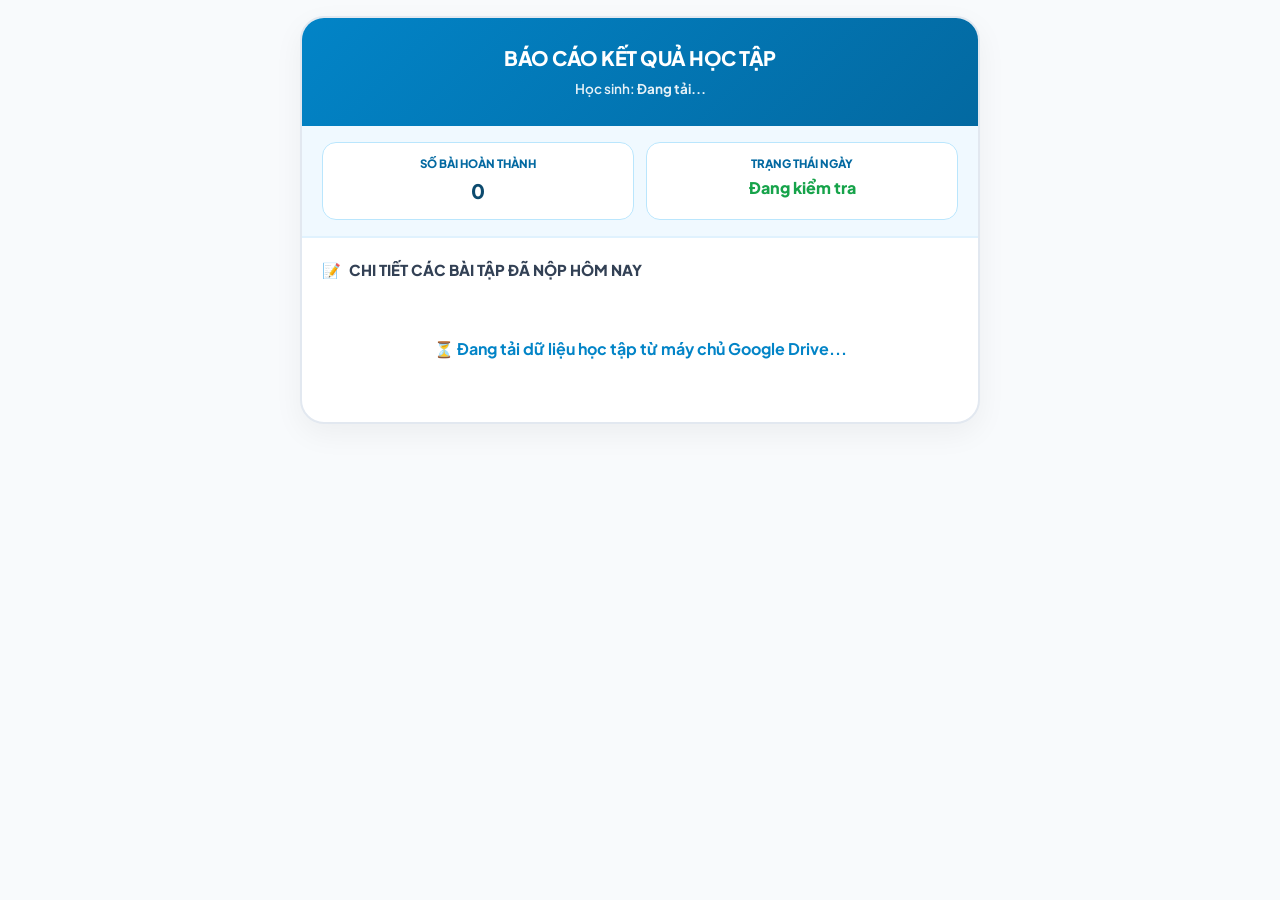
==== parent-report.html @ c3c3512f "Create parent-report.html" ====
<!DOCTYPE html>
<html lang="vi">
<head>
  <meta charset="UTF-8">
  <meta name="viewport" content="width=device-width, initial-scale=1.0">
  <title>Báo Cáo Học Tập Hàng Ngày - Trạm IELTS</title>
  <link rel="preconnect" href="https://fonts.googleapis.com">
  <link rel="preconnect" href="https://fonts.gstatic.com" crossorigin>
  <link href="https://fonts.googleapis.com/css2?family=Plus+Jakarta+Sans:wght@500;600;700;800;900&display=swap" rel="stylesheet">
  <style>
    * { box-sizing: border-box; margin: 0; padding: 0; }
    body {
      font-family: 'Plus Jakarta Sans', system-ui, -apple-system, sans-serif;
      background: #F8FAFC;
      color: #0F172A;
      line-height: 1.6;
      padding: 16px;
    }
    .report-container {
      max-width: 680px;
      margin: 0 auto;
      background: #FFFFFF;
      border-radius: 24px;
      border: 2px solid #E2E8F0;
      box-shadow: 0 10px 30px rgba(0,0,0,0.05);
      overflow: hidden;
    }
    .header-banner {
      background: linear-gradient(135deg, #0284C7 0%, #0369A1 100%);
      color: white;
      padding: 24px 20px;
      text-align: center;
    }
    .header-banner h1 {
      font-size: 20px;
      font-weight: 900;
      letter-spacing: -0.5px;
      margin-bottom: 4px;
    }
    .header-banner p {
      font-size: 13.5px;
      opacity: 0.9;
      font-weight: 600;
    }
    .stats-card {
      display: grid;
      grid-template-columns: 1fr 1fr;
      gap: 12px;
      padding: 16px 20px;
      background: #F0F9FF;
      border-bottom: 2px solid #E0F2FE;
    }
    .stat-box {
      background: white;
      padding: 12px;
      border-radius: 14px;
      border: 1.5px solid #BAE6FD;
      text-align: center;
    }
    .stat-label {
      font-size: 11.5px;
      font-weight: 800;
      color: #0369A1;
      text-transform: uppercase;
      margin-bottom: 2px;
    }
    .stat-value {
      font-size: 20px;
      font-weight: 900;
      color: #0C4A6E;
    }
    .content-body {
      padding: 20px;
    }
    .section-title {
      font-size: 15px;
      font-weight: 900;
      color: #334155;
      text-transform: uppercase;
      margin-bottom: 14px;
      display: flex;
      align-items: center;
      gap: 8px;
    }
    .attempt-card {
      background: #FFFFFF;
      border: 2px solid #E2E8F0;
      border-radius: 16px;
      padding: 16px;
      margin-bottom: 12px;
      display: flex;
      justify-content: space-between;
      align-items: center;
      flex-wrap: wrap;
      gap: 12px;
      transition: all 0.2s;
    }
    .attempt-card:hover {
      border-color: #0284C7;
      box-shadow: 0 4px 14px rgba(2, 132, 199, 0.08);
    }
    .attempt-info {
      flex: 1;
      min-width: 200px;
    }
    .attempt-title {
      font-size: 14.5px;
      font-weight: 800;
      color: #0F172A;
      margin-bottom: 4px;
    }
    .attempt-meta {
      font-size: 12px;
      color: #64748B;
      font-weight: 600;
    }
    .score-badge {
      background: #ECFDF5;
      color: #047857;
      border: 1.5px solid #A7F3D0;
      padding: 6px 14px;
      border-radius: 12px;
      font-size: 16px;
      font-weight: 900;
      text-align: center;
    }
    .btn-view-detail {
      background: #0284C7;
      color: white;
      text-decoration: none;
      padding: 8px 14px;
      border-radius: 10px;
      font-weight: 800;
      font-size: 12.5px;
      display: inline-flex;
      align-items: center;
      gap: 4px;
    }
    .empty-state {
      text-align: center;
      padding: 40px 20px;
      color: #64748B;
    }
    .loading-spinner {
      text-align: center;
      padding: 40px 20px;
      font-weight: 700;
      color: #0284C7;
    }
  </style>
</head>
<body>

  <div class="report-container">
    <!-- BANNER TIÊU ĐỀ -->
    <div class="header-banner">
      <h1>BÁO CÁO KẾT QUẢ HỌC TẬP</h1>
      <p id="headerSub">Học sinh: <b id="displayStudentName">Đang tải...</b></p>
      <p id="displayDate" style="font-size:12px; margin-top:2px; opacity:0.8;"></p>
    </div>

    <!-- KHỐI THỐNG KÊ NHANH -->
    <div class="stats-card">
      <div class="stat-box">
        <div class="stat-label">Số bài hoàn thành</div>
        <div class="stat-value" id="statCount">0</div>
      </div>
      <div class="stat-box">
        <div class="stat-label">Trạng thái ngày</div>
        <div class="stat-value" id="statStatus" style="font-size:16px; color:#16A34A;">Đang kiểm tra</div>
      </div>
    </div>

    <!-- DANH SÁCH BÀI LÀM TRONG NGÀY -->
    <div class="content-body">
      <div class="section-title">
        <span>📝</span>
        <span>Chi tiết các bài tập đã nộp hôm nay</span>
      </div>

      <div id="loadingBox" class="loading-spinner">
        ⏳ Đang tải dữ liệu học tập từ máy chủ Google Drive...
      </div>

      <div id="attemptsList" style="display:none;"></div>

      <div id="emptyBox" class="empty-state" style="display:none;">
        <div style="font-size:36px; margin-bottom:8px;">📭</div>
        <p style="font-weight:700; color:#334155; font-size:15px;">Chưa ghi nhận bài nộp nào trong ngày này.</p>
        <p style="font-size:13px; margin-top:4px;">Nếu con vừa nộp bài, Ba/Mẹ vui lòng tải lại trang sau ít phút nhé!</p>
      </div>
    </div>
  </div>

  <script type="module">
    import { CONFIG } from './js/config.js';

    async function loadDailyReport() {
      const urlParams = new URLSearchParams(window.location.search);
      const email = urlParams.get('email') || '';
      
      // Lấy ngày cần xem (nếu không có thì lấy ngày hôm nay theo giờ VN)
      const now = new Date();
      const localToday = now.getFullYear() + '-' + String(now.getMonth() + 1).padStart(2, '0') + '-' + String(now.getDate()).padStart(2, '0');
      const targetDate = urlParams.get('date') || localToday;

      document.getElementById('displayDate').innerText = `Ngày báo cáo: ${targetDate}`;

      if (!email) {
        document.getElementById('loadingBox').style.display = 'none';
        document.getElementById('emptyBox').style.display = 'block';
        document.getElementById('emptyBox').innerHTML = '<p style="color:#EF4444; font-weight:800;">⚠️ Đường dẫn thiếu thông tin học sinh.</p>';
        return;
      }

      try {
        const response = await fetch(CONFIG.DRIVE_STORAGE_URL, {
          method: "POST",
          headers: { "Content-Type": "text/plain;charset=utf-8" },
          body: JSON.stringify({ action: "get_student_history", email: email })
        });

        const data = await response.json();
        const history = data.attempts || [];

        // Lọc các bài làm có timestamp trùng với ngày targetDate
        const dailyAttempts = history.filter(item => {
          if (!item.timestamp && !item.date) return false;
          const itemDate = (item.timestamp || item.date || '');
          return itemDate.includes(targetDate);
        });

        renderReport(dailyAttempts, email, targetDate);

      } catch (err) {
        document.getElementById('loadingBox').style.display = 'none';
        document.getElementById('emptyBox').style.display = 'block';
        document.getElementById('emptyBox').innerHTML = '<p style="color:#EF4444; font-weight:700;">⚠️ Không thể kết nối với máy chủ Google Drive. Vui lòng thử lại sau.</p>';
      }
    }

    function renderReport(attempts, email, targetDate) {
      document.getElementById('loadingBox').style.display = 'none';
      const listContainer = document.getElementById('attemptsList');
      const emptyBox = document.getElementById('emptyBox');
      const countEl = document.getElementById('statCount');
      const statusEl = document.getElementById('statStatus');
      const nameEl = document.getElementById('displayStudentName');

      if (!attempts || attempts.length === 0) {
        emptyBox.style.display = 'block';
        countEl.innerText = '0';
        statusEl.innerText = 'Chưa nộp bài';
        statusEl.style.color = '#EF4444';
        nameEl.innerText = email;
        return;
      }

      // Lấy tên học sinh từ bài nộp đầu tiên
      const studentName = attempts[0].studentName || email;
      nameEl.innerText = studentName;
      countEl.innerText = attempts.length;
      statusEl.innerText = '✓ Hoàn thành';
      statusEl.style.color = '#16A34A';

      listContainer.innerHTML = '';
      attempts.forEach(att => {
        const title = att.testTitle || att.testId || att.title || 'Bài kiểm tra kỹ năng';
        const score = att.score || att.scoreStr || 'Đã nộp';
        const time = att.timestamp || '';
        
        // Tạo link để phụ huynh bấm vào xem chi tiết bài làm
        let detailUrl = '#';
        if (att.testUrl) {
          detailUrl = `${att.testUrl}&mode=parent&email=${encodeURIComponent(email)}&attemptId=${encodeURIComponent(att.id)}`;
        } else {
          // Đoán đường dẫn nếu không có sẵn testUrl
          const isListening = (title.toLowerCase().includes('lis') || title.toLowerCase().includes('nghe'));
          const folder = isListening ? 'listening/listening.html' : 'reading/reading.html';
          detailUrl = `${folder}?mode=parent&email=${encodeURIComponent(email)}&attemptId=${encodeURIComponent(att.id)}`;
        }

        const card = document.createElement('div');
        card.className = 'attempt-card';
        card.innerHTML = `
          <div class="attempt-info">
            <div class="attempt-title">${title}</div>
            <div class="attempt-meta">🕒 Thời gian nộp: ${time}</div>
          </div>
          <div style="display:flex; align-items:center; gap:10px;">
            <div class="score-badge">${score}</div>
            <a href="${detailUrl}" class="btn-view-detail" target="_blank">
              👁️ Xem bài làm
            </a>
          </div>
        `;
        listContainer.appendChild(card);
      });

      listContainer.style.display = 'block';
    }

    loadDailyReport();
  </script>
</body>
</html>
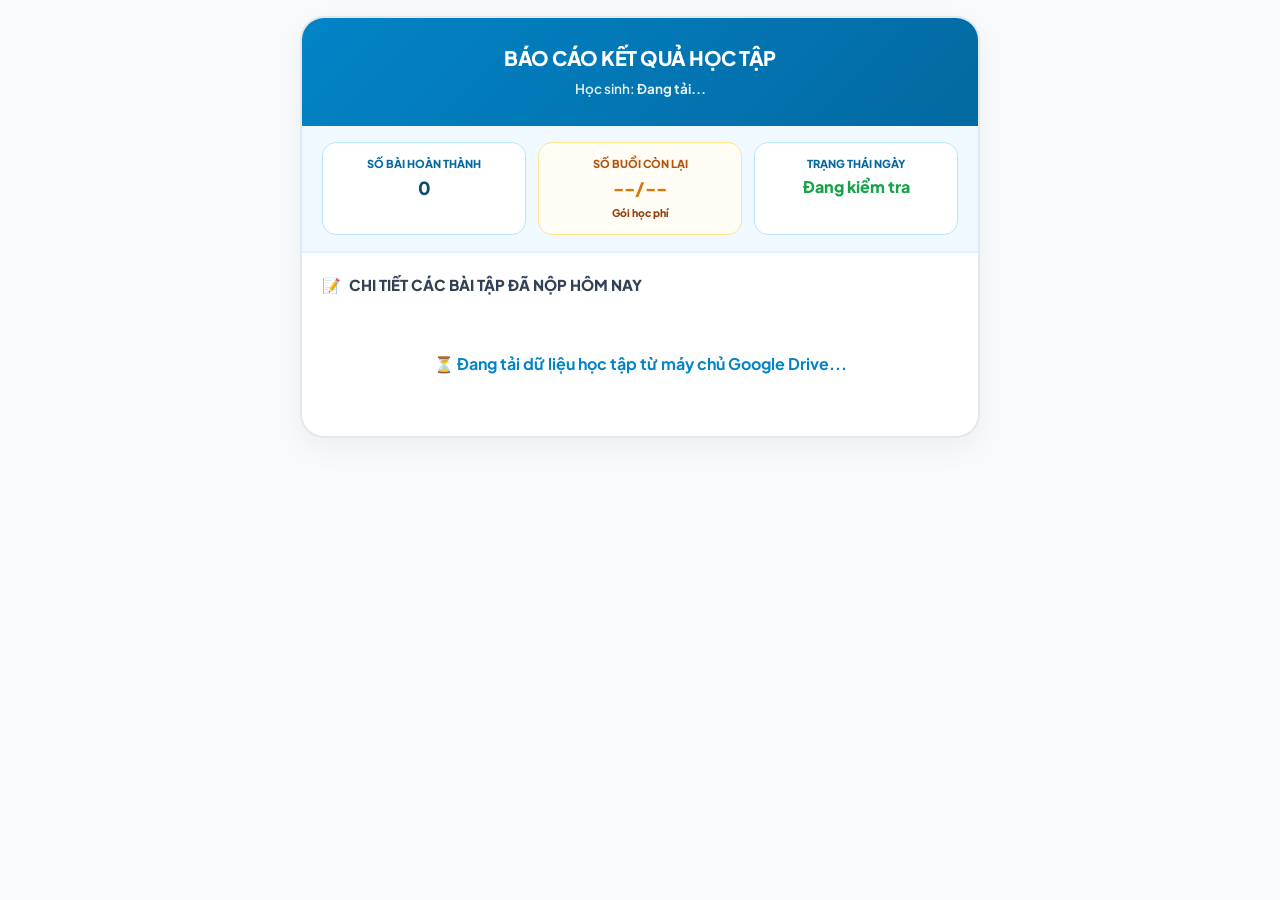
==== commit 95be2bdc: "Update parent-report.html" ====
--- a/parent-report.html
+++ b/parent-report.html
@@ -44,7 +44,7 @@
     }
     .stats-card {
       display: grid;
-      grid-template-columns: 1fr 1fr;
+      grid-template-columns: repeat(auto-fit, minmax(150px, 1fr));
       gap: 12px;
       padding: 16px 20px;
       background: #F0F9FF;
@@ -58,14 +58,14 @@
       text-align: center;
     }
     .stat-label {
-      font-size: 11.5px;
+      font-size: 11px;
       font-weight: 800;
       color: #0369A1;
       text-transform: uppercase;
       margin-bottom: 2px;
     }
     .stat-value {
-      font-size: 20px;
+      font-size: 18px;
       font-weight: 900;
       color: #0C4A6E;
     }
@@ -159,12 +159,20 @@
       <p id="displayDate" style="font-size:12px; margin-top:2px; opacity:0.8;"></p>
     </div>
 
-    <!-- KHỐI THỐNG KÊ NHANH -->
+    <!-- KHỐI THỐNG KÊ NHANH: SỐ BÀI, HỌC PHÍ CÒN LẠI & TRẠNG THÁI -->
     <div class="stats-card">
       <div class="stat-box">
         <div class="stat-label">Số bài hoàn thành</div>
         <div class="stat-value" id="statCount">0</div>
       </div>
+      
+      <!-- Ô SỐ BUỔI HỌC CÒN LẠI CỦA GÓI HỌC PHÍ -->
+      <div class="stat-box" style="border-color: #FDE68A; background: #FFFDF5;">
+        <div class="stat-label" style="color: #B45309;">Số buổi còn lại</div>
+        <div class="stat-value" id="statTuitionRemaining" style="color: #D97706;">--/--</div>
+        <div id="statTuitionNote" style="font-size: 10.5px; font-weight: 800; color: #92400E; margin-top: 2px;">Gói học phí</div>
+      </div>
+
       <div class="stat-box">
         <div class="stat-label">Trạng thái ngày</div>
         <div class="stat-value" id="statStatus" style="font-size:16px; color:#16A34A;">Đang kiểm tra</div>
@@ -213,6 +221,10 @@
         return;
       }
 
+      // 1. TẢI THÔNG TIN HỌC PHÍ & SỐ BUỔI CÒN LẠI (CHỐNG LỖI CRASH)
+      loadTuitionInfo(email);
+
+      // 2. TẢI LỊCH SỬ BÀI TẬP TRONG NGÀY
       try {
         const response = await fetch(CONFIG.DRIVE_STORAGE_URL, {
           method: "POST",
@@ -236,6 +248,35 @@
         document.getElementById('loadingBox').style.display = 'none';
         document.getElementById('emptyBox').style.display = 'block';
         document.getElementById('emptyBox').innerHTML = '<p style="color:#EF4444; font-weight:700;">⚠️ Không thể kết nối với máy chủ Google Drive. Vui lòng thử lại sau.</p>';
+      }
+    }
+
+    async function loadTuitionInfo(email) {
+      try {
+        const res = await fetch(CONFIG.DRIVE_STORAGE_URL, {
+          method: "POST",
+          headers: { "Content-Type": "text/plain;charset=utf-8" },
+          body: JSON.stringify({ action: "get_student_tuition", email: email })
+        });
+        const data = await res.json();
+        if (data && data.success && data.tuition) {
+          const t = data.tuition;
+          const remEl = document.getElementById('statTuitionRemaining');
+          const noteEl = document.getElementById('statTuitionNote');
+          if (remEl) {
+            remEl.innerText = `${t.remainingSessions}/${t.paidSessions} buổi`;
+            if (t.isExpired) {
+              remEl.style.color = '#DC2626';
+              if (noteEl) noteEl.innerText = '⚠️ Tới hạn học phí';
+            } else {
+              remEl.style.color = '#15803D';
+              if (noteEl) noteEl.innerText = `${t.packageName || 'Đang theo học'}`;
+            }
+          }
+        }
+      } catch (e) {
+        const remEl = document.getElementById('statTuitionRemaining');
+        if (remEl) remEl.innerText = '12/12 buổi';
       }
     }
 
@@ -269,12 +310,10 @@
         const score = att.score || att.scoreStr || 'Đã nộp';
         const time = att.timestamp || '';
         
-        // Tạo link để phụ huynh bấm vào xem chi tiết bài làm
         let detailUrl = '#';
         if (att.testUrl) {
           detailUrl = `${att.testUrl}&mode=parent&email=${encodeURIComponent(email)}&attemptId=${encodeURIComponent(att.id)}`;
         } else {
-          // Đoán đường dẫn nếu không có sẵn testUrl
           const isListening = (title.toLowerCase().includes('lis') || title.toLowerCase().includes('nghe'));
           const folder = isListening ? 'listening/listening.html' : 'reading/reading.html';
           detailUrl = `${folder}?mode=parent&email=${encodeURIComponent(email)}&attemptId=${encodeURIComponent(att.id)}`;
